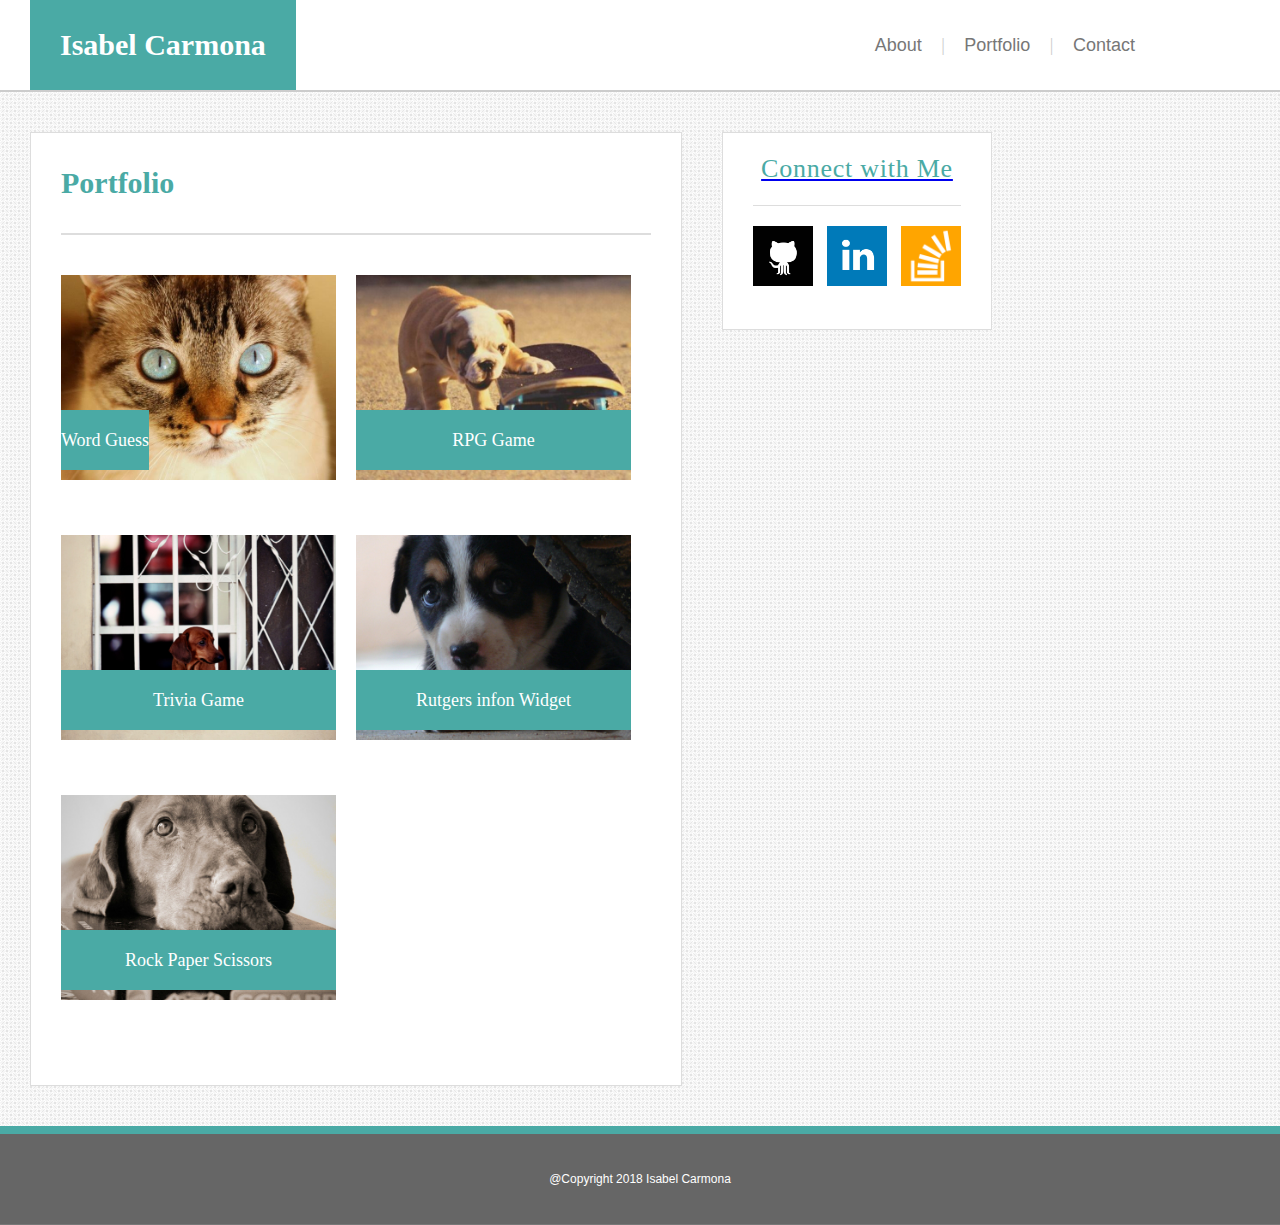
==== portfolio.html @ 1518cfc9 "Update portfolio.html" ====
<!DOCTYPE html>
<html lang="en-us">

<head>
	<meta charset="UTF-8">
  	<meta name="viewport" content="width=device-width, initial-scale=1.0">
  	<title>Portfolio</title>
  	<link rel="stylesheet" type="text/css" href="assets/css/reset.css">
  	<link rel="stylesheet" type="text/css" href="assets/css/style.css">
</head>

<body>
	<header>
		<h1 class="name">Isabel Carmona</h1>
		<nav class="nav">
			<a href="index.html">About</a> |
			<a href="portfolio.html">Portfolio</a> |
			<a href="contact.html">Contact</a> 
		</nav>
	</header>

	<section class="main" class="clearfix">
		<h2 class="mainTitle">Portfolio</h2>
		<div class="gallery">
			<div class="galleryPic">
                           <a href="https://icm18.github.io/Word-Guess-Game"><img src="assets/images/a.jpg" alt="A" height="205" width="275">
				<div class="banner">Word Guess</div>
			</div>
			<div class="galleryPic">
				<img src="assets/images/b.jpg" alt="A" height="205" width="275">
				<div class="banner">RPG Game</div>
			</div>
			<div class="galleryPic">
				<img src="assets/images/c.jpg" alt="A" height="205" width="275">
				<div class="banner">Trivia Game</div>
			</div>
			<div class="galleryPic">
				<img src="assets/images/d.jpg" alt="A" height="205" width="275">
				<div class="banner">Rutgers infon Widget</div>
			</div>
			<div class="galleryPic">
				<img src="assets/images/e.jpg" alt="A" height="205" width="275">
				<div class="banner">Rock Paper Scissors</div>
			</div>
		</div>
	</section>

	<aside>
		<div class="connect">Connect with Me</div>
		<div class="socLinks">
			<a  href="https://github.com/icm18"><img src="assets/images/github.png" height="60" width="60" alt="GitHub"></a>
			<a class="links" href="https://www.linkedin.com/in/isabel-carmona-37019b169/"><img src="assets/images/linkedin.png" height="60" width="60" alt="LinkedIn"></a>
			<a class="links" href="https://stackexchange.com/users/14447103/isabel-carmona"><img src="assets/images/stackoverflow.png" height="60" width="60" alt="Stack Overflow"></a>
		</div>
	</aside>

	<footer class="clearfix">
		@Copyright 2018 Isabel Carmona
	</footer>
</body>
</html>
---- assets/css/style.css ----
body{
	background-image: url(../images/p5.png);
    background-repeat: repeat;
    background-position: left top;
    width: 100%;
}

.clearfix{
  	content: "";
  	display: table;
  	clear: both;
}

header{
	height: 90px;
	width: 100%;
	line-height: 90px;
	border-bottom: solid 2px #cccccc;
	background-color: #ffffff;
}

.name{
	background-color: #4aaaa5;
	color: #ffffff;
	font-size: 30px;
	font-family: 'Georgia', Times, Times New Roman, serif;
	text-align: center;
	padding-left: 30px;
	padding-right: 30px;
	float: left;
	margin-left: 30px;
	font-weight: 800;
}

nav{
	float: right;
	margin-right: 130px;
	color: #cccccc;
	font-size: 18px;
}

.main{
	background-color: #ffffff;
	color: #777777;
	width: 590px;
	margin: 40px 0px 40px 30px;
	border: solid 1px #dddddd;
	padding: 0px 30px 30px 30px;
	float: left;
}

.mainTitle{
	color: #4aaaa5;
	font-size: 30px; 
	border-bottom: solid 2px #dddddd;
	line-height: 100px;
	font-family: 'Georgia', Times, Times New Roman, serif;
	font-weight: 800;
}

.mainPicture{
	float: left;
	padding-right: 20px;
	padding-top: 25px;
}

p{
	padding-top: 25px;
	padding-right: 20px;
	line-height: 1.7;
	font-family: 'Arial', 'Helvetica Neue', Helvetica, sans-serif;
	letter-spacing: .5px;
	font-size: 19px;
}

aside{
	margin: 40px 0px 0px 40px;
	background-color: #ffffff;
	float: left;
	padding: 0px 30px 0px 30px;
	border: solid 1px #dddddd;
}

.connect{
	line-height: 72px;
	border-bottom: solid 1px #dddddd;
	text-align: center;
	color: #4aaaa5;
	font-size: 26px;
	font-weight: 400;
	letter-spacing: .75px;
}

.socLinks{
	padding: 20px 0px 40px 0px;
	text-align: center;
}

.links{
	padding-left: 10px;
}

footer{
	height: 90px;
	width: 100%;
	line-height: 90px;
	border-bottom: solid 1px #777777;
	background-color: #666666;
	color: #ffffff;
	font-family: 'Arial', 'Helvetica Neue', Helvetica, sans-serif;
	font-size: 12px;
	text-align: center;
	border-top: solid 8px #4aaaa5;

}

.nav a:link, a:active, a:visited{
	color: #777777;
	text-decoration: none;
	text-align: center;
	padding-right: 15px;
	padding-left: 15px;
	font-family: 'Arial', 'Helvetica Neue', Helvetica, sans-serif;
	font-size: 18px;
}

.nav a:hover{
	color: #4aaaa5;
	text-decoration: none;
	padding-right: 15px;
	padding-left: 15px;
	font-family: 'Arial', 'Helvetica Neue', Helvetica, sans-serif;
	font-size: 18px;
}

form{
	margin-top: 30px;
	font-family: 'Arial', 'Helvetica Neue', Helvetica, sans-serif;
	font-size: 18px;
	color: #777777;
}

input{
	width: 100%;
	margin: 10px 0 20px;
	height: 32px;
	font-family: 'Arial', 'Helvetica Neue', Helvetica, sans-serif;
	font-size: 18px;
}
#message{
	width: 100%;
	height: 200px;
}
input[type="submit" i]{
	width: 115px;
	height: 40px;
    background-color: #4aaaa5;
    color: white;
    font-size: 16px;
    margin: 8px 0;
    border: none;
    cursor: pointer;
}

.gallery{
	float: left;
	margin: 40px 0px 0px 0px;
}

.galleryPic{
	position: relative;
    float: left;
    margin: 0 20px 55px 0;
    width: 275px;
    height: 205px;
}

.banner{
	position: absolute;
    bottom: 10px;
    width: inherit;
    height: 60px;
    background-color: #4aaaa5;
    color: #ffffff;
    font-size: 18px;
    text-align: center;
    line-height: 60px;
}

@media screen and (max-width: 980px){
	.main{
		width: 360px;
		margin: 40px 0px 40px 50px;
		padding: 0px 30px 30px 30px;
	}

	aside{
		margin: 40px 40px 0px 40px;
		float: left;
		padding: 0px 30px 0px 30px;
	}

	.name{
		margin-left: 50px;
	}
}

@media screen and (max-width: 768px){

	nav{
		float: right;
		margin-right: 20px;
		color: #cccccc;
		font-size: 18px;
	}
	.main{
		width: 660px;
		margin: 40px 20px 0px 20px;
		padding: 0px 30px 30px 30px;
	}

	aside{
		width: 660px;
		margin: 40px 20px 0px 20px;
		float: left;
		padding: 0px 30px 0px 30px;
		border: solid 1px #dddddd;
	}
}

@media screen and (max-width: 640px){
	header{
		position: static;
	}

	.name{
		width: 100%;
		padding: 0;
		margin: 0;
	}
	nav{
		width: 100%;
		background-color: #ffffff;
		color: #cccccc;
		font-size: 18px;
		float: left;
		text-align: center;
	}

	.main{
		width: 540px;
		margin: 20px 20px 0px 20px;
		padding: 0px 30px 30px 30px;
	}

	aside{
		width: 540px;
		margin: 40px 20px 0px 20px;
		float: left;
		padding: 0px 30px 0px 30px;
		border: solid 1px #dddddd;
	}

	.gallery{
		text-align: center;
		margin: 40px 0px 0px 0px;
	}

	.galleryPic{
		position: relative;
	    float: left;
	    margin: 0 30px 40px 30px;
	    width: 500px;
	    height: 375px;
	}

}
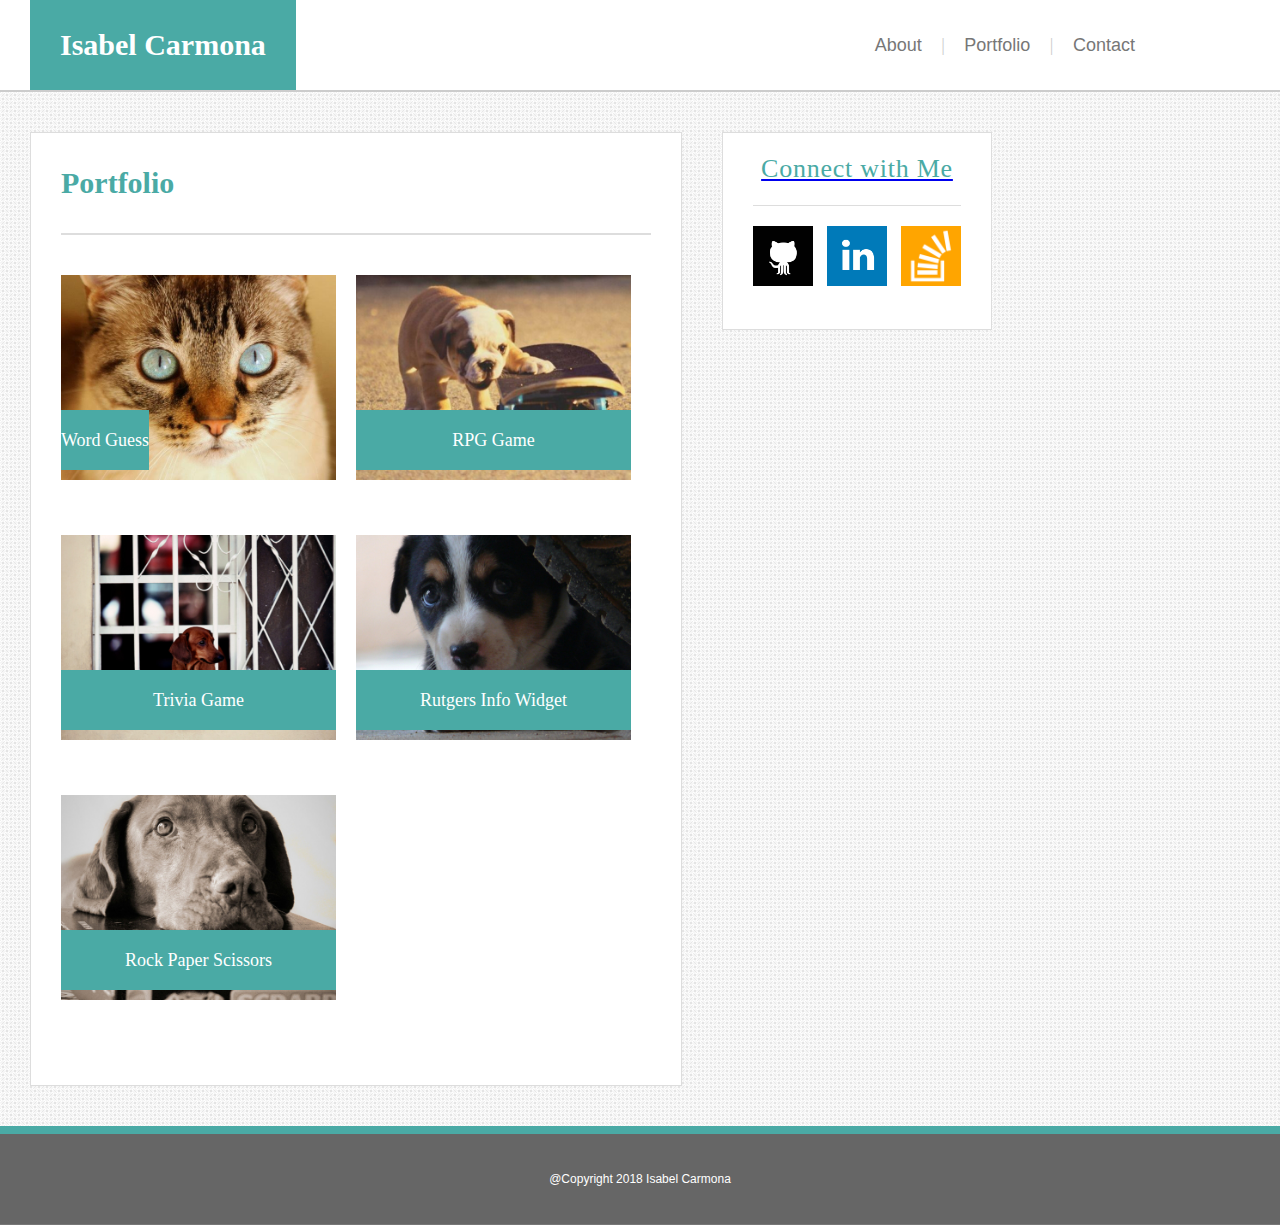
==== commit 8f6cd5e3: "Update portfolio.html" ====
--- a/portfolio.html
+++ b/portfolio.html
@@ -36,7 +36,7 @@
 			</div>
 			<div class="galleryPic">
 				<img src="assets/images/d.jpg" alt="A" height="205" width="275">
-				<div class="banner">Rutgers infon Widget</div>
+				<div class="banner">Rutgers Info Widget</div>
 			</div>
 			<div class="galleryPic">
 				<img src="assets/images/e.jpg" alt="A" height="205" width="275">
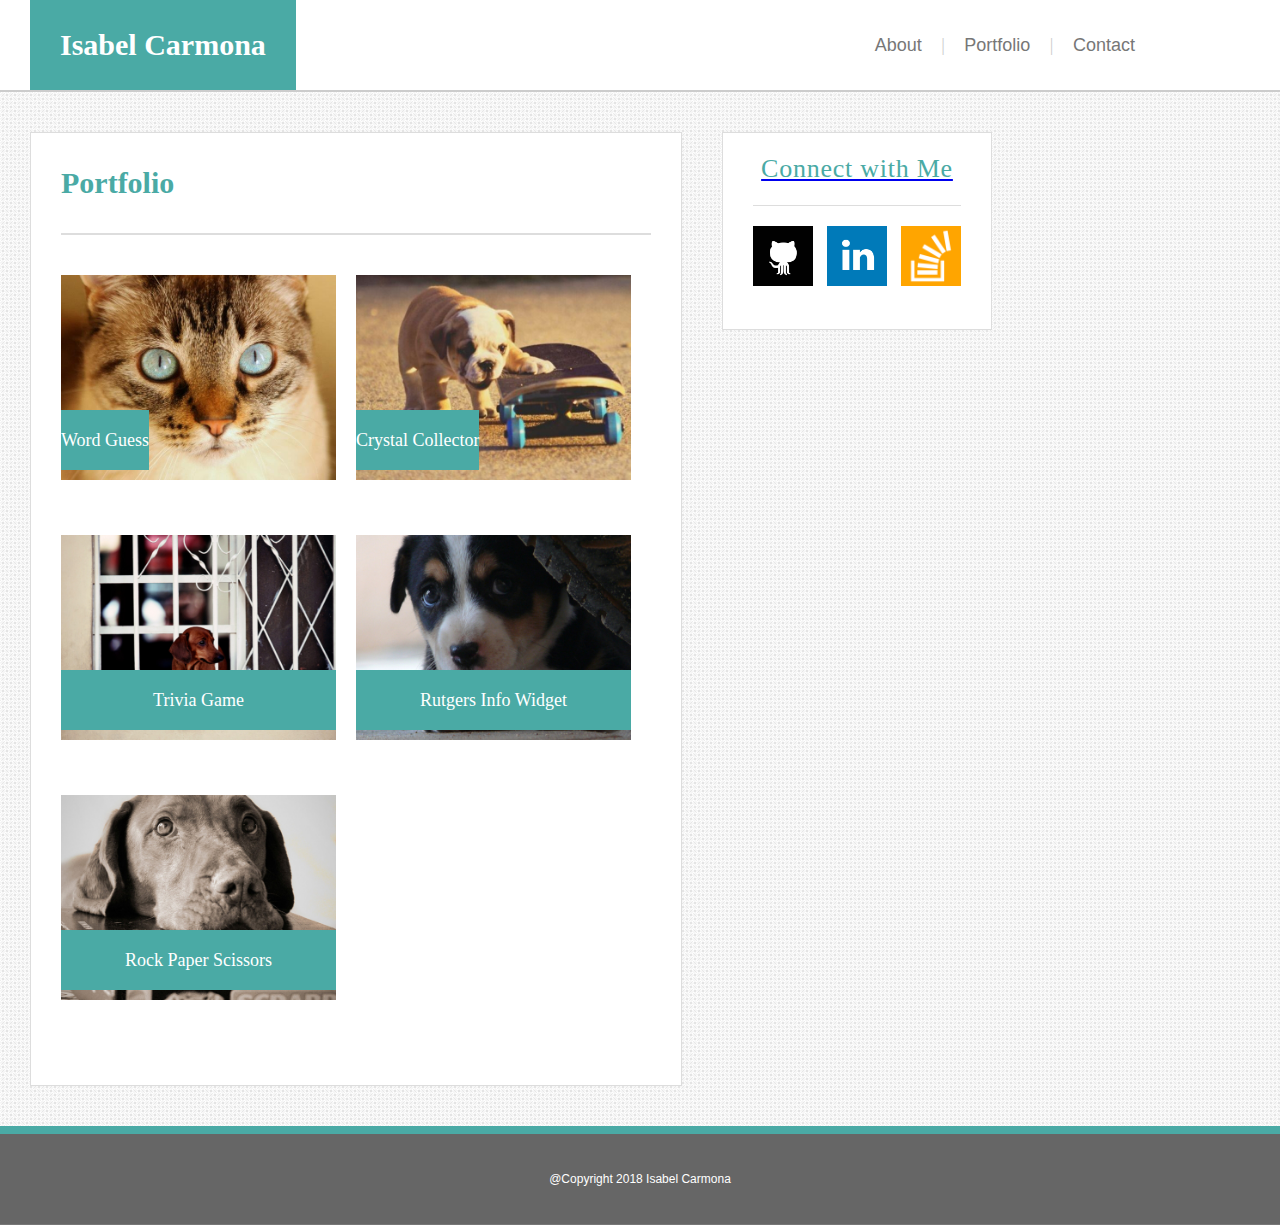
==== commit 7eb2037e: "Update portfolio.html" ====
--- a/portfolio.html
+++ b/portfolio.html
@@ -27,8 +27,8 @@
 				<div class="banner">Word Guess</div>
 			</div>
 			<div class="galleryPic">
-				<img src="assets/images/b.jpg" alt="A" height="205" width="275">
-				<div class="banner">RPG Game</div>
+			  <a href="https://icm18.github.io/Unit-4-Game"><img src="assets/images/b.jpg" alt="A" height="205" width="275">
+				<div class="banner">Crystal Collector</div>
 			</div>
 			<div class="galleryPic">
 				<img src="assets/images/c.jpg" alt="A" height="205" width="275">
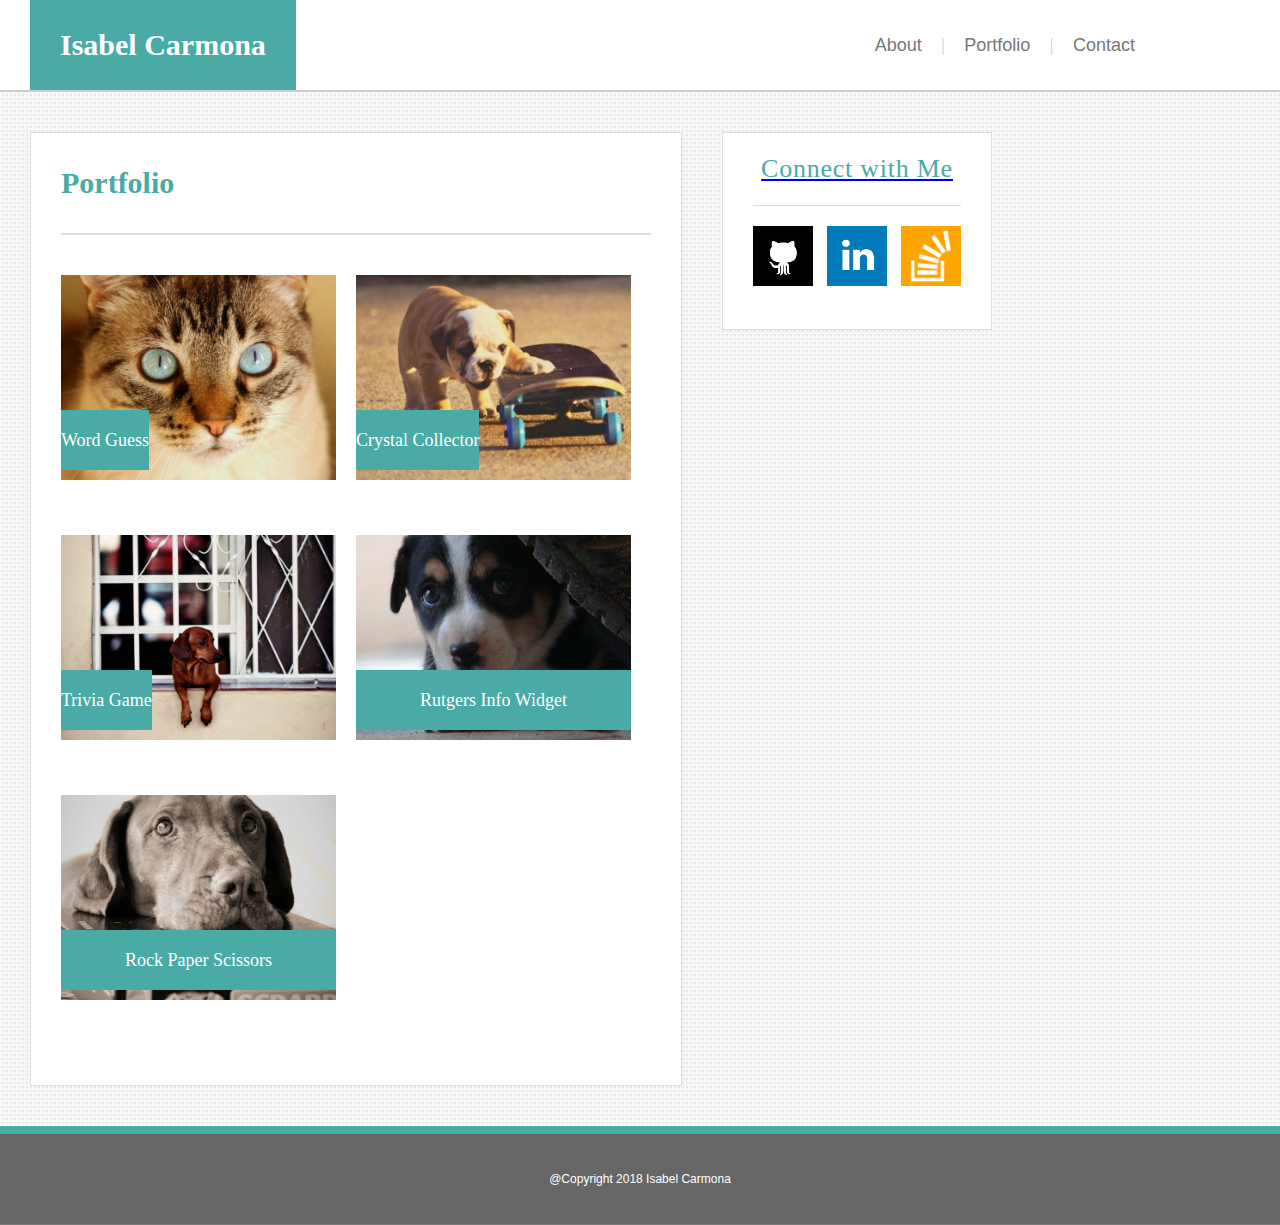
==== commit a337e7a9: "Update portfolio.html" ====
--- a/portfolio.html
+++ b/portfolio.html
@@ -23,15 +23,15 @@
 		<h2 class="mainTitle">Portfolio</h2>
 		<div class="gallery">
 			<div class="galleryPic">
-                           <a href="https://icm18.github.io/Word-Guess-Game"><img src="assets/images/a.jpg" alt="A" height="205" width="275">
+				<a href="https://icm18.github.io/Word-Guess-Game"><img src="assets/images/a.jpg" alt="A" height="205" width="275">
 				<div class="banner">Word Guess</div>
 			</div>
 			<div class="galleryPic">
-			  <a href="https://icm18.github.io/Unit-4-Game"><img src="assets/images/b.jpg" alt="A" height="205" width="275">
+				<a href="https://icm18.github.io/Unit-4-Game"><img src="assets/images/b.jpg" alt="A" height="205" width="275">
 				<div class="banner">Crystal Collector</div>
 			</div>
 			<div class="galleryPic">
-				<img src="assets/images/c.jpg" alt="A" height="205" width="275">
+				<a href="https://icm18.github.io/TriviaGame"><img src="assets/images/c.jpg" alt="A" height="205" width="275">
 				<div class="banner">Trivia Game</div>
 			</div>
 			<div class="galleryPic">
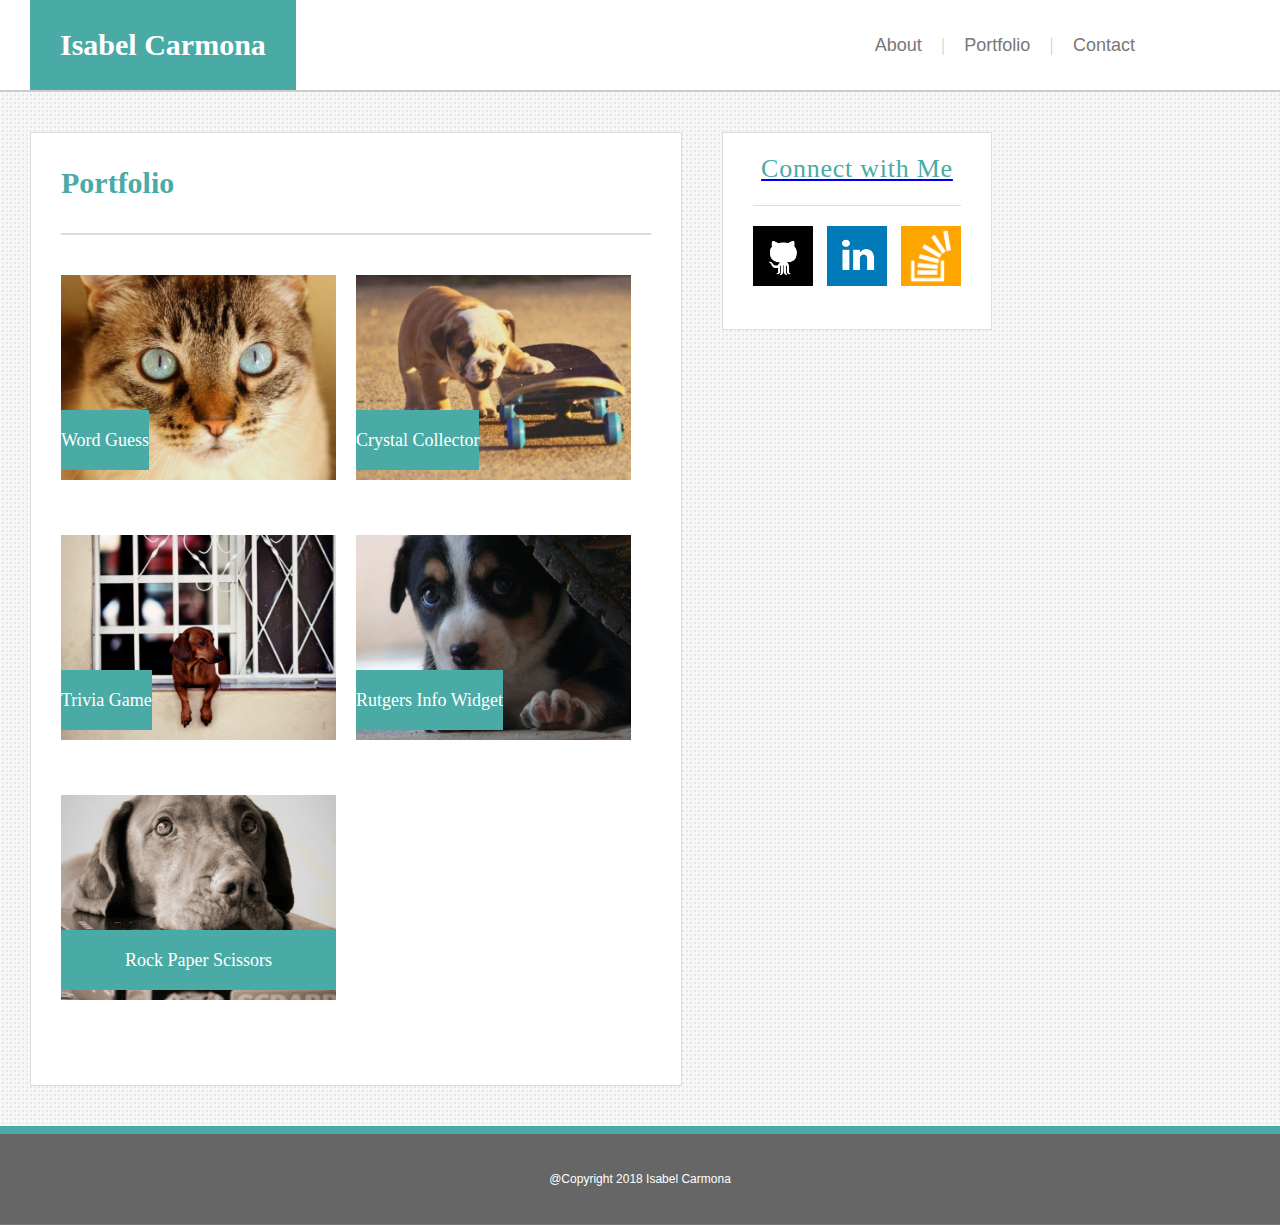
==== commit 46b9ffe9: "Add files via upload" ====
--- a/portfolio.html
+++ b/portfolio.html
@@ -35,7 +35,7 @@
 				<div class="banner">Trivia Game</div>
 			</div>
 			<div class="galleryPic">
-				<img src="assets/images/d.jpg" alt="A" height="205" width="275">
+				<a href="https://icm18.github.io/GifTastic"><img src="assets/images/d.jpg" alt="A" height="205" width="275">
 				<div class="banner">Rutgers Info Widget</div>
 			</div>
 			<div class="galleryPic">
@@ -58,4 +58,4 @@
 		@Copyright 2018 Isabel Carmona
 	</footer>
 </body>
-</html>
+</html>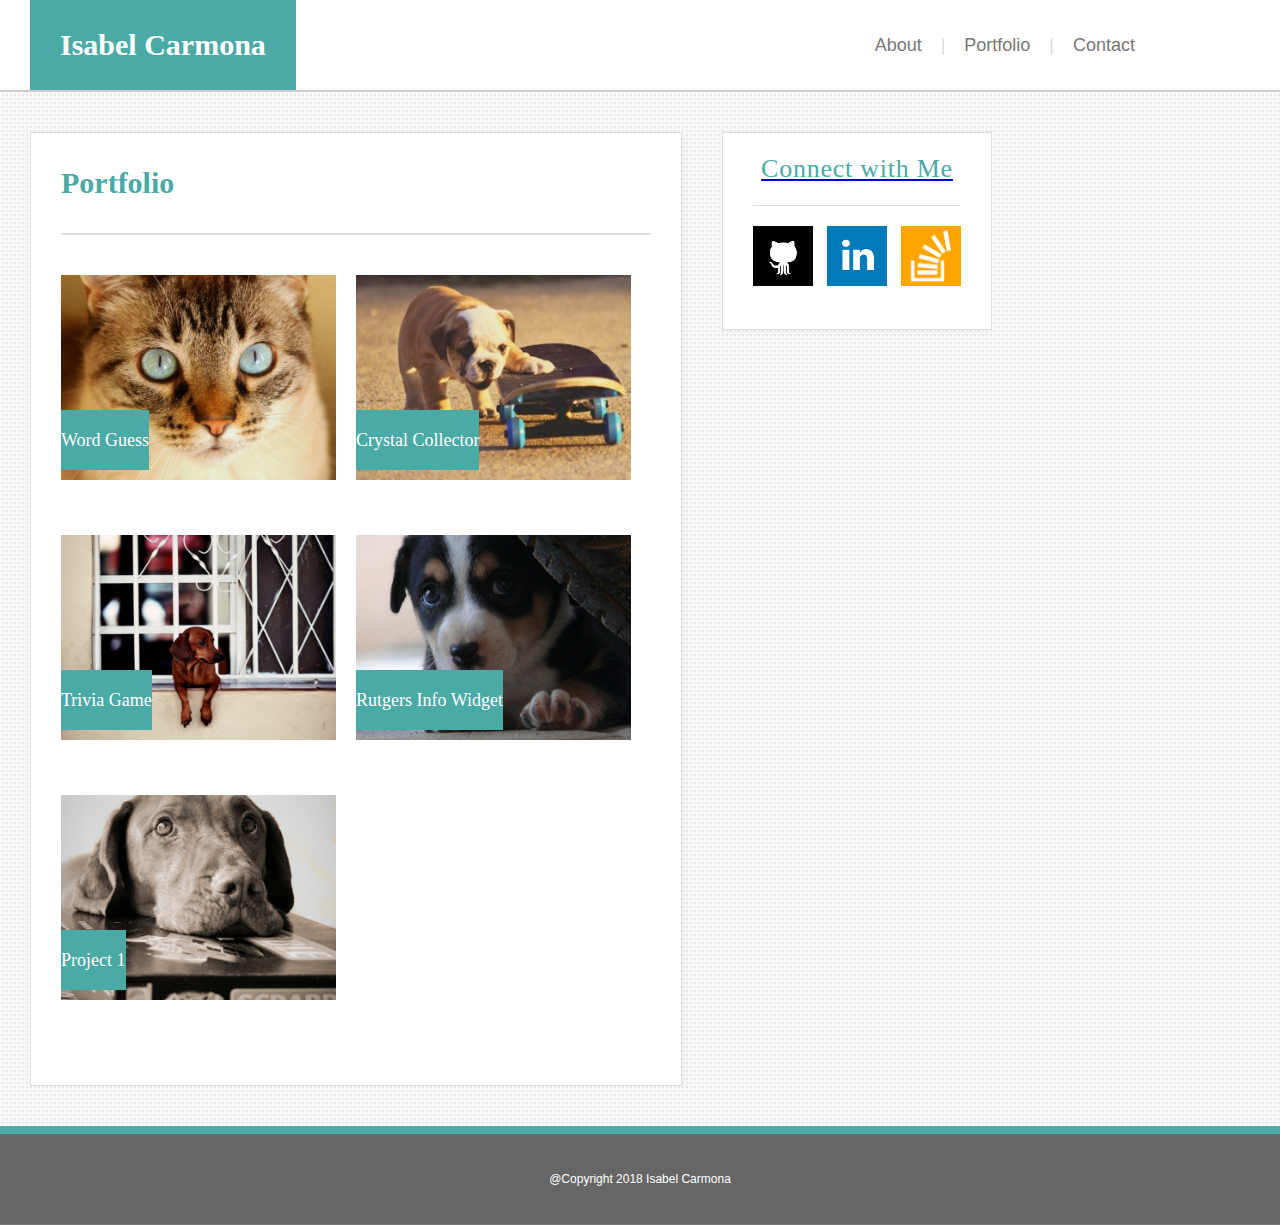
==== commit acc54585: "Add files via upload" ====
--- a/portfolio.html
+++ b/portfolio.html
@@ -39,8 +39,8 @@
 				<div class="banner">Rutgers Info Widget</div>
 			</div>
 			<div class="galleryPic">
-				<img src="assets/images/e.jpg" alt="A" height="205" width="275">
-				<div class="banner">Rock Paper Scissors</div>
+				<a href="https://icm18.github.io/Project-1"><img src="assets/images/e.jpg" alt="A" height="205" width="275">
+				<div class="banner">Project 1</div>
 			</div>
 		</div>
 	</section>
